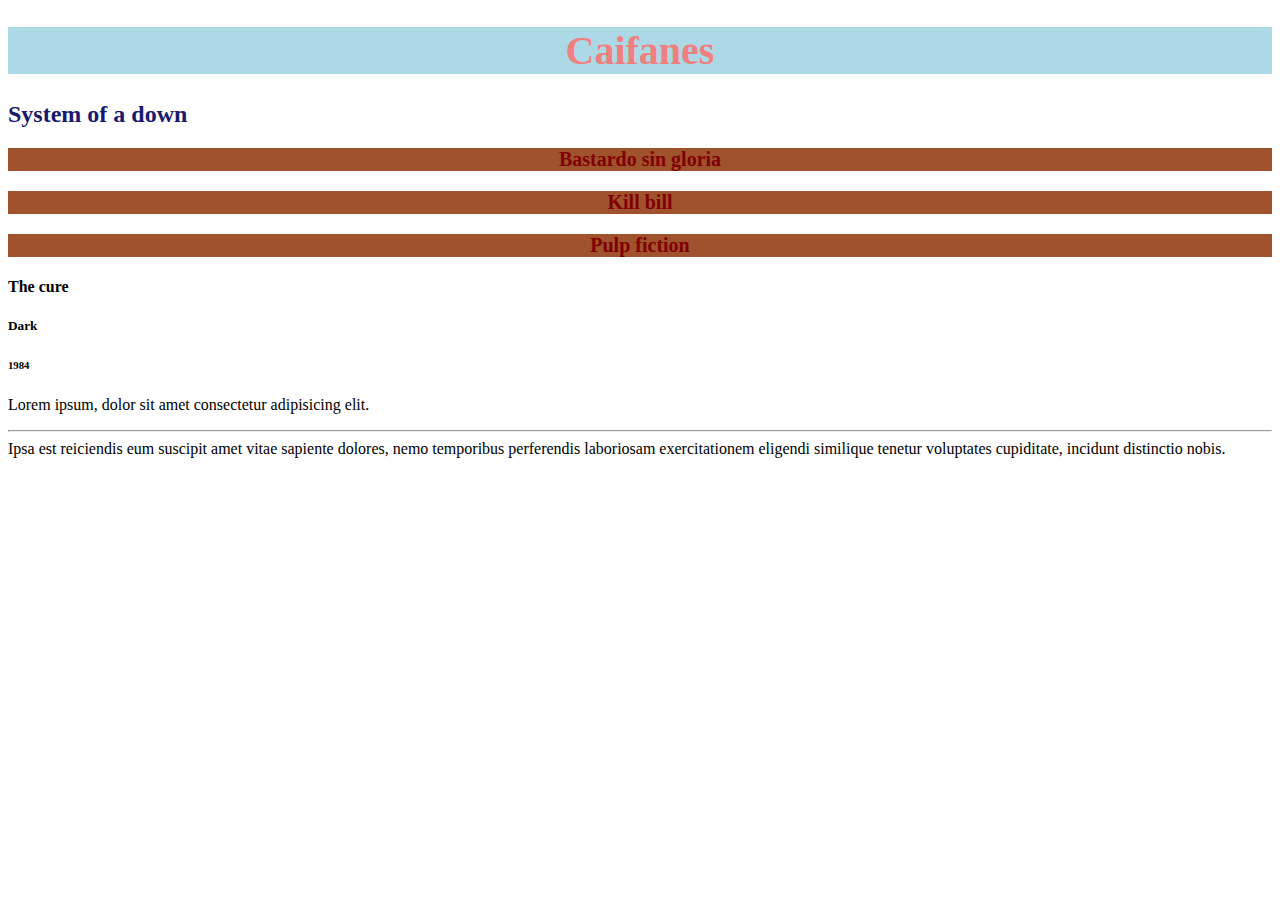
==== index.html @ 04a10c89 "CSS" ====
<!DOCTYPE html>
<html lang="en">
  <head>
    <meta charset="UTF-8" />

    <link rel="stylesheet" href="style.css" type="text/css" />
  
  </head>

  <body>
    <h1>Caifanes</h1>
    <h2>System of a down</h2>
    <h3>Bastardo sin gloria</h3>
    <h3>Kill bill</h3>
    <h3>Pulp fiction</h3>
    <h4>The cure</h4>
    <h5>Dark</h5>
    <h6>1984</h6>

    <p>
      Lorem ipsum, dolor sit amet consectetur adipisicing elit.
      <br />
      <hr />
      Ipsa est reiciendis eum suscipit amet vitae sapiente dolores, nemo
      temporibus perferendis laboriosam exercitationem eligendi similique
      tenetur voluptates cupiditate, incidunt distinctio nobis.
    </p>
  </body>
</html>
---- style.css ----
h1 {
  color: lightcoral;
  font-size: 30pt;
  text-align: center;
  background-color: lightblue;
}
h2 {
  color: midnightblue;
  
}

h3 {
  color: maroon;
  text-align: center;
  background-color:sienna;
  font-size:20px;
}

p {
  color
}
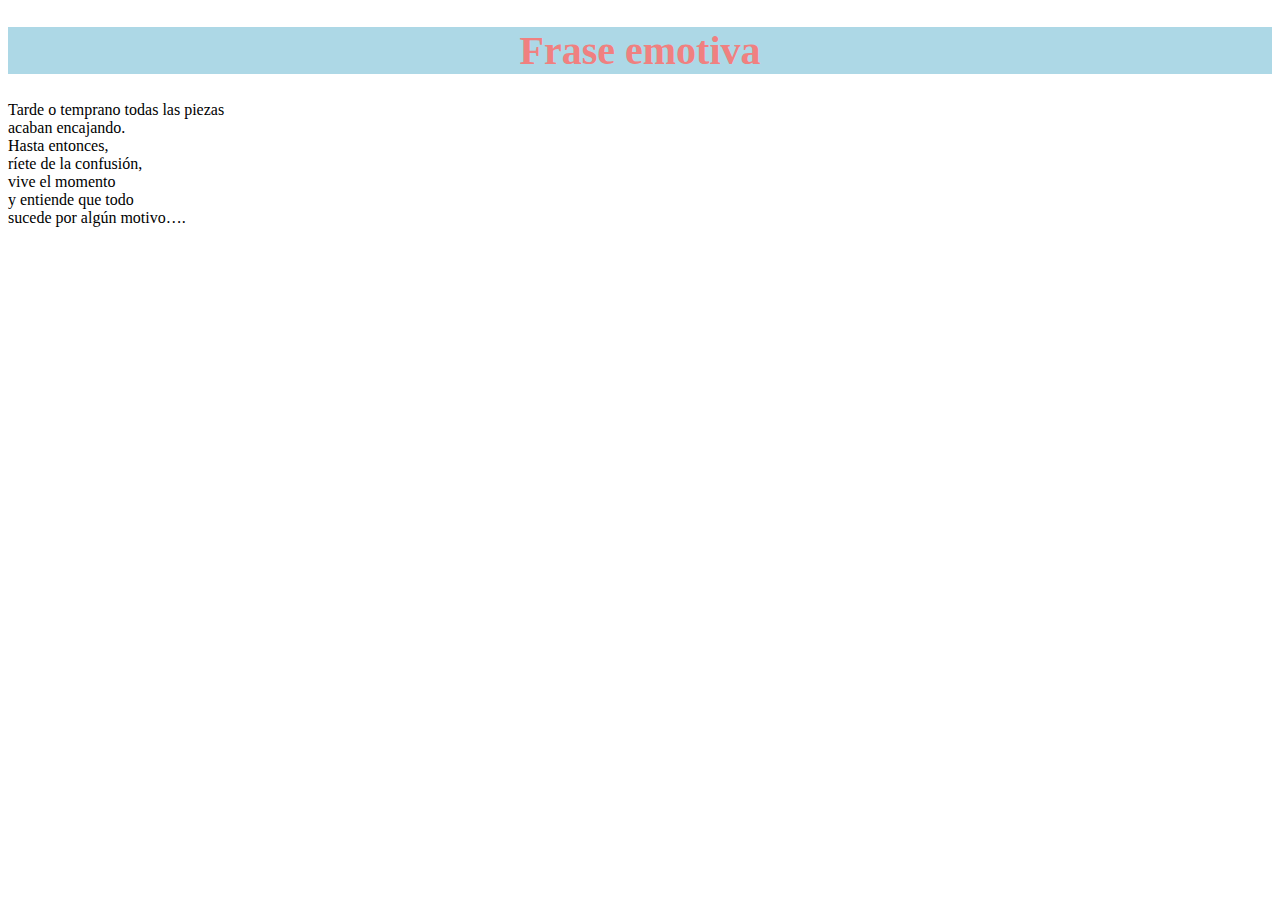
==== commit a36b3055: "arukay1" ====
--- a/index.html
+++ b/index.html
@@ -1,29 +1,23 @@
-<!DOCTYPE html>
-<html lang="en">
-  <head>
-    <meta charset="UTF-8" />
-
-    <link rel="stylesheet" href="style.css" type="text/css" />
-  
-  </head>
-
-  <body>
-    <h1>Caifanes</h1>
-    <h2>System of a down</h2>
-    <h3>Bastardo sin gloria</h3>
-    <h3>Kill bill</h3>
-    <h3>Pulp fiction</h3>
-    <h4>The cure</h4>
-    <h5>Dark</h5>
-    <h6>1984</h6>
-
-    <p>
-      Lorem ipsum, dolor sit amet consectetur adipisicing elit.
-      <br />
-      <hr />
-      Ipsa est reiciendis eum suscipit amet vitae sapiente dolores, nemo
-      temporibus perferendis laboriosam exercitationem eligendi similique
-      tenetur voluptates cupiditate, incidunt distinctio nobis.
-    </p>
-  </body>
-</html>
+<!DOCTYPE html>
+<html lang="en">
+  <head>
+    <meta charset="UTF-8" />
+
+    <link rel="stylesheet" href="style.css" type="text/css" />
+  </head>
+
+  <body>
+    <h1>Frase emotiva</h1>
+
+    <p>
+      Tarde o temprano todas las piezas <br />
+
+      acaban encajando. <br />
+      Hasta entonces, <br />
+      ríete de la confusión, <br />
+      vive el momento <br />
+      y entiende que todo <br />
+      sucede por algún motivo….
+    </p>
+  </body>
+</html>
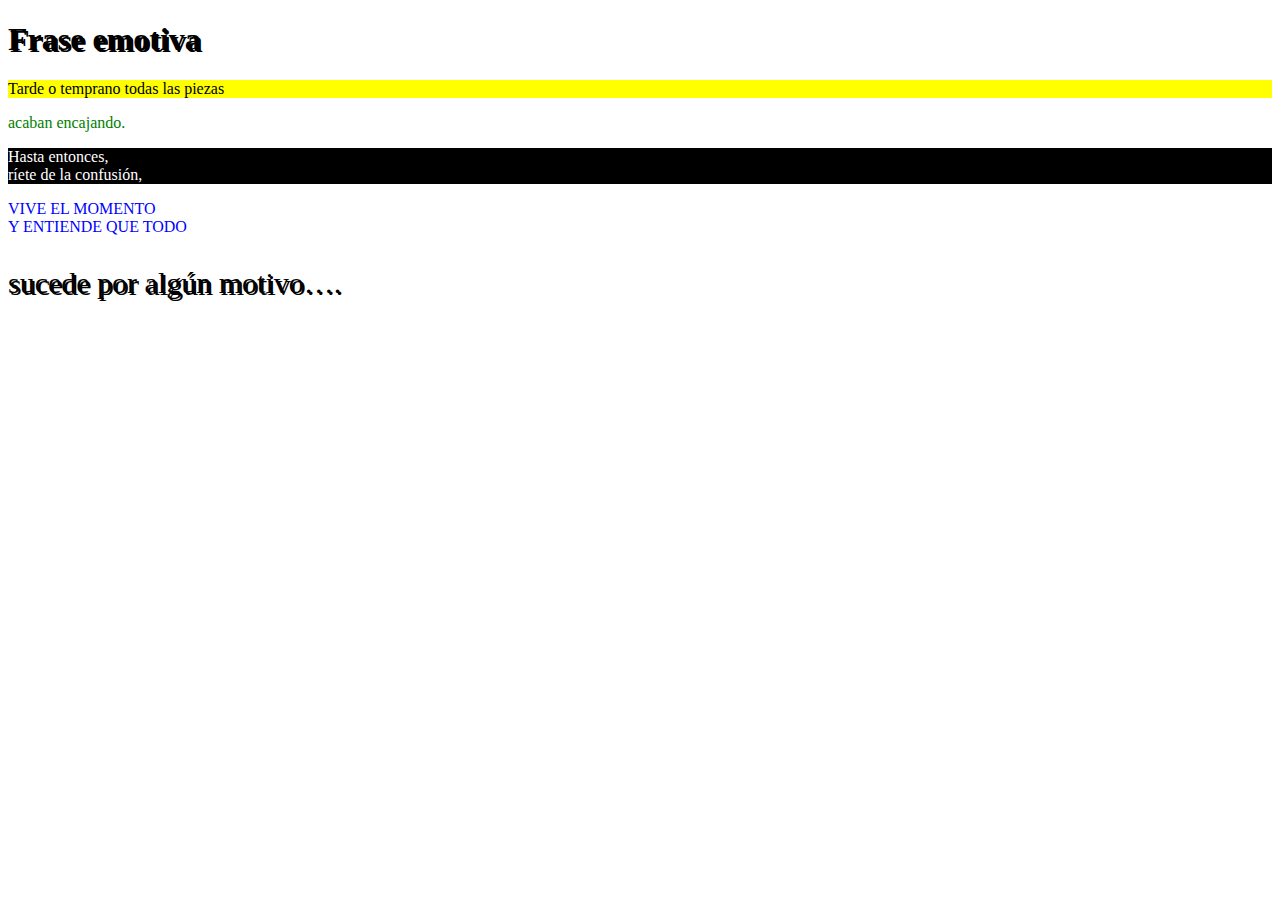
==== commit 0789a77d: "ejercicio 4 sesion 2" ====
--- a/index.html
+++ b/index.html
@@ -9,14 +9,22 @@
   <body>
     <h1>Frase emotiva</h1>
 
-    <p>
-      Tarde o temprano todas las piezas <br />
+    <p id="bgamarillo">
+      Tarde o temprano todas las piezas
+    </p>
+    <p id="colorverde">
+      acaban encajando.
+    </p>
+    <p id="bgnegro">
+      Hasta entonces, <br />
+      ríete de la confusión,
+    </p>
+    <p id="colorazul">
+      VIVE EL MOMENTO <br />
+      Y ENTIENDE QUE TODO
+    </p>
 
-      acaban encajando. <br />
-      Hasta entonces, <br />
-      ríete de la confusión, <br />
-      vive el momento <br />
-      y entiende que todo <br />
+    <p id="shadow">
       sucede por algún motivo….
     </p>
   </body>
--- a/style.css
+++ b/style.css
@@ -1,21 +1,25 @@
 h1 {
-  color: lightcoral;
-  font-size: 30pt;
-  text-align: center;
-  background-color: lightblue;
-}
-h2 {
-  color: midnightblue;
-  
+  text-shadow: black 2px 2px;
 }
 
-h3 {
-  color: maroon;
-  text-align: center;
-  background-color:sienna;
-  font-size:20px;
+#bgamarillo {
+  background-color: yellow;
 }
 
-p {
-  color
-}+#colorverde {
+  color: green;
+}
+
+#bgnegro {
+  background-color: black;
+  color: white;
+}
+
+#colorazul {
+  color: blue;
+}
+
+#shadow {
+  text-shadow: black 2px 2px;
+  font-size: 30px;
+}
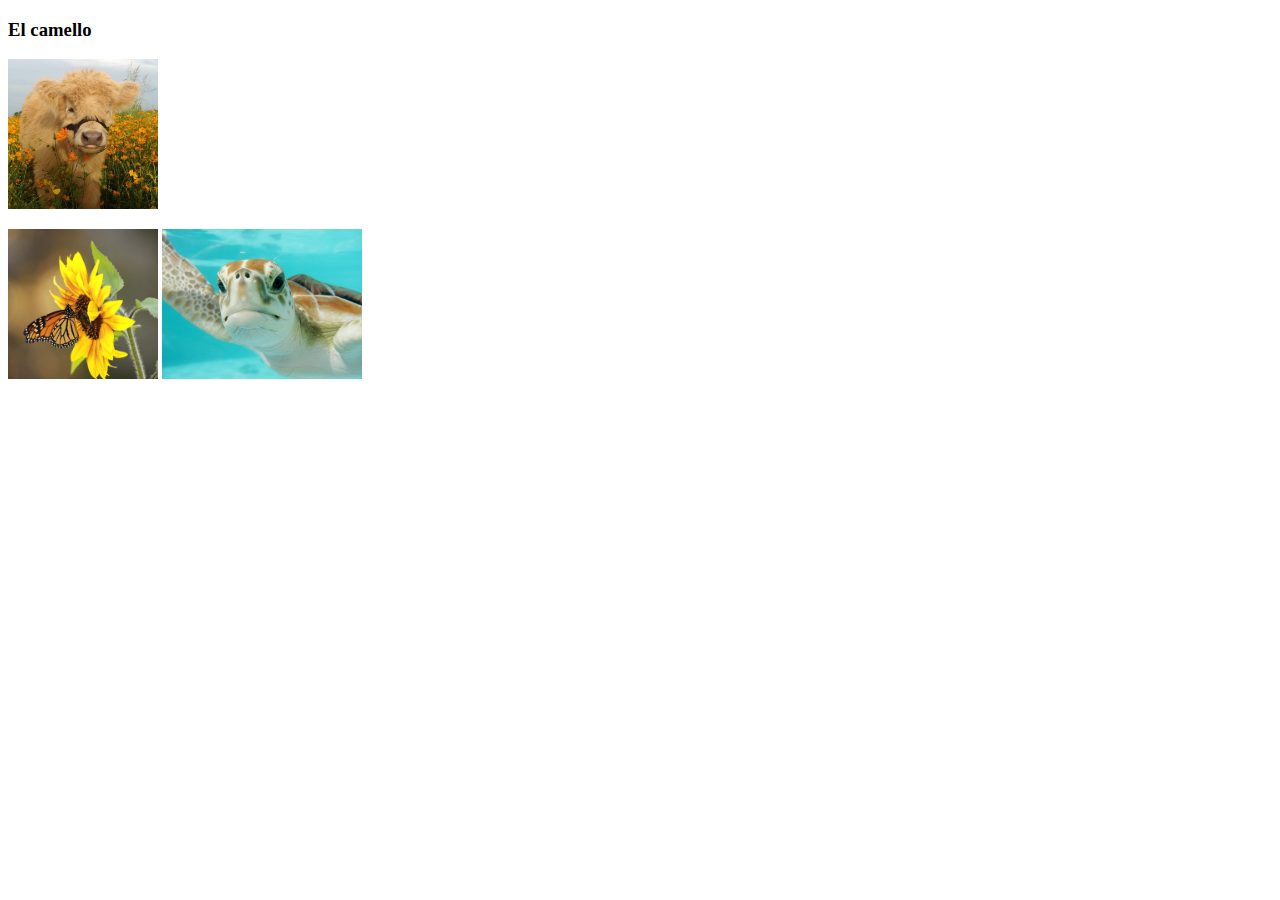
==== commit 858f94f7: "Tarea3" ====
--- a/index.html
+++ b/index.html
@@ -7,25 +7,18 @@
   </head>
 
   <body>
-    <h1>Frase emotiva</h1>
+    <p id="p1">
+    <h3 id="titulo1">El camello</h3>
+    <img
+      id="Vacahermosa"
+      src="imagenes/vaqca hermosa.jpg"
+      width="150"
+      height="150"
+    />
+  </p>
 
-    <p id="bgamarillo">
-      Tarde o temprano todas las piezas
-    </p>
-    <p id="colorverde">
-      acaban encajando.
-    </p>
-    <p id="bgnegro">
-      Hasta entonces, <br />
-      ríete de la confusión,
-    </p>
-    <p id="colorazul">
-      VIVE EL MOMENTO <br />
-      Y ENTIENDE QUE TODO
-    </p>
+    <img id="Mariposa" src="imagenes/mariponcia.jpg" widht="150" height="150" />
 
-    <p id="shadow">
-      sucede por algún motivo….
-    </p>
+    <img id="TortugaD" src="imagenes/ediego.jpg" widht="150" height="150" />
   </body>
 </html>
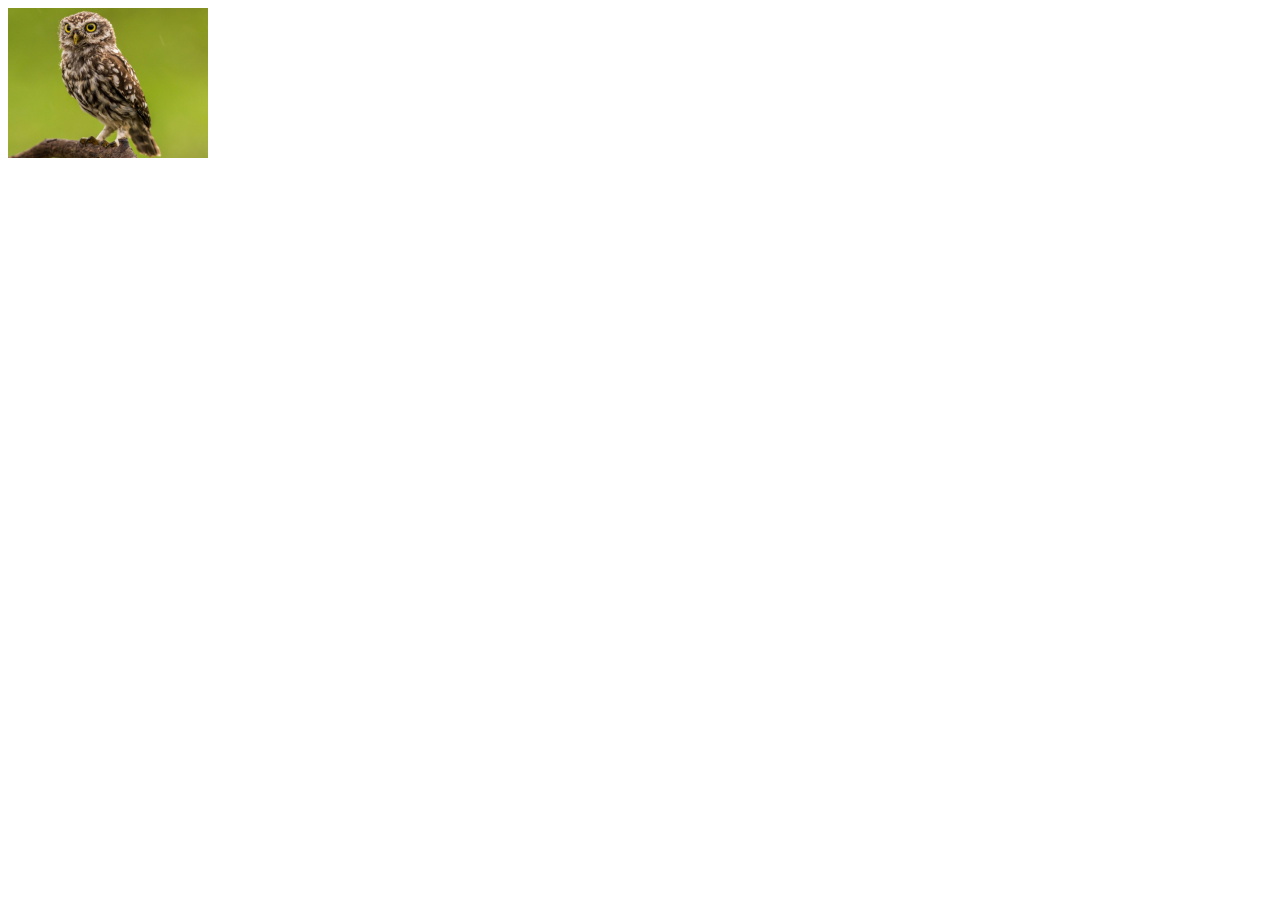
==== commit bb54c437: "reto" ====
--- a/index.html
+++ b/index.html
@@ -2,23 +2,9 @@
 <html lang="en">
   <head>
     <meta charset="UTF-8" />
-
+    <title>Galeria de imagenes</title>
     <link rel="stylesheet" href="style.css" type="text/css" />
   </head>
+</html>
 
-  <body>
-    <p id="p1">
-    <h3 id="titulo1">El camello</h3>
-    <img
-      id="Vacahermosa"
-      src="imagenes/vaqca hermosa.jpg"
-      width="150"
-      height="150"
-    />
-  </p>
-
-    <img id="Mariposa" src="imagenes/mariponcia.jpg" widht="150" height="150" />
-
-    <img id="TortugaD" src="imagenes/ediego.jpg" widht="150" height="150" />
-  </body>
-</html>
+<img id="Buho" src="imagenes/buho.jpg" width="200" height="150" />
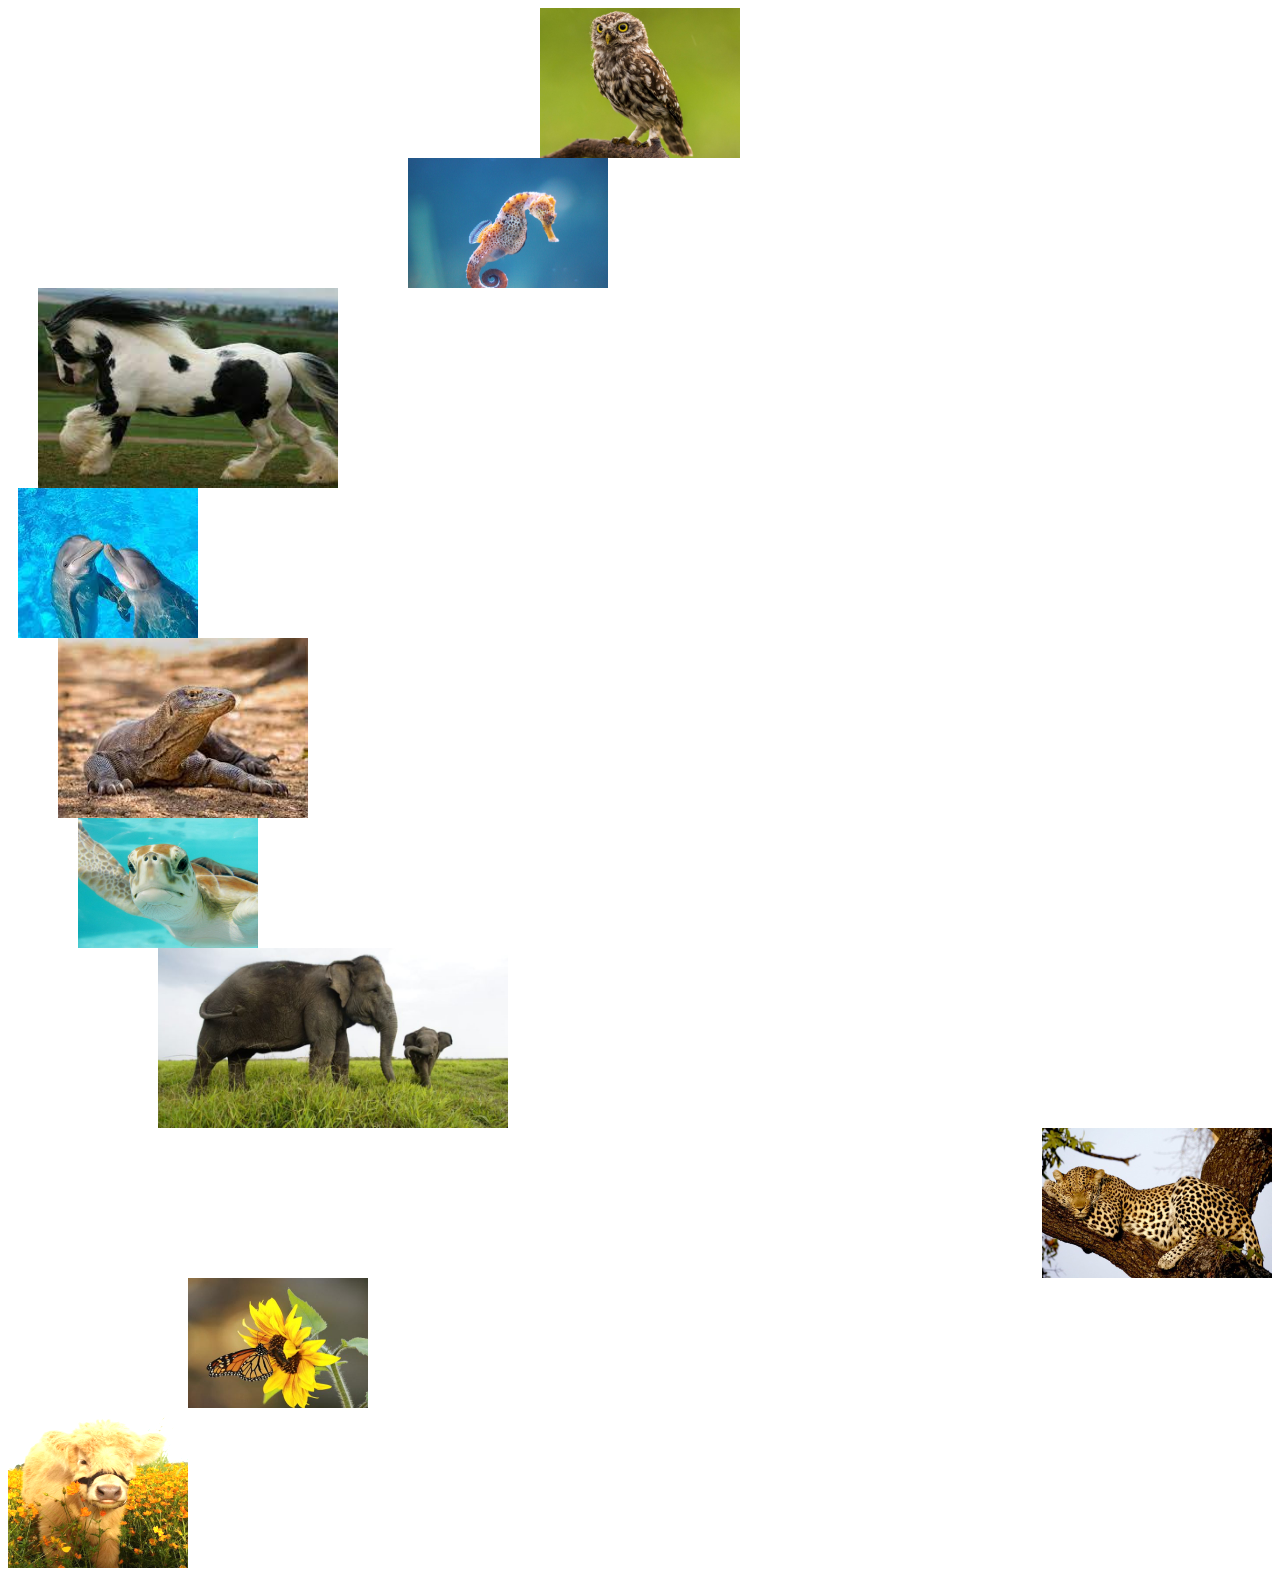
==== commit 6e0f8dab: "tarea4" ====
--- a/index.html
+++ b/index.html
@@ -8,3 +8,21 @@
 </html>
 
 <img id="Buho" src="imagenes/buho.jpg" width="200" height="150" />
+
+<img id="Caballitodemar" src="imagenes/caballitodemar.jpg" width="200" height="130"/>
+
+<img id="Caballo" src="imagenes/caballo.jpg" width="300" height="200"/>
+
+<img id="Delfin" src="imagenes/delfin.jpg" width="180" height="150" />
+
+<img id="Dragon" src="imagenes/dragon.jpg" width="250" height="180" />
+
+<img id="Tortuga" src="imagenes/ediego.jpg" width="180" height="130" />
+
+<img id="Elefante" src="imagenes/elefante.jpg" width="350" height="180" />
+
+<img id="Leopardo" src="imagenes/leopardo.jpg" width="230" height="150" />
+
+<img id="Mariposa" src="imagenes/mariponcia.jpg" width="180" height="130" />
+
+<img id="Vaca" src="imagenes/vaqca hermosa.jpg" width="180" height="160" />--- a/style.css
+++ b/style.css
@@ -0,0 +1,50 @@
+#Buho {
+  display: block;
+  margin-left: auto;
+  margin-right: auto;
+}
+
+#Caballitodemar {
+  display: block;
+  margin-left: 400px;
+}
+
+#Caballo {
+  display: block;
+  margin-left: 30px;
+}
+
+#Delfin {
+  display: block;
+  margin-left: 10px;
+}
+
+#Dragon {
+  display: block;
+  margin-left: 50px;
+}
+#Tortuga {
+  display: block;
+  margin-left: 70px;
+}
+
+#Elefante {
+  display: block;
+  margin-left: 150px;
+}
+
+#Leopardo {
+  display: block;
+  margin-left: auto;
+}
+
+#Mariposa {
+  display: block;
+  margin-left: 180px;
+}
+
+#Vaca{
+  display: block;
+  margin-right: auto;
+  filter: brightness(150%);
+}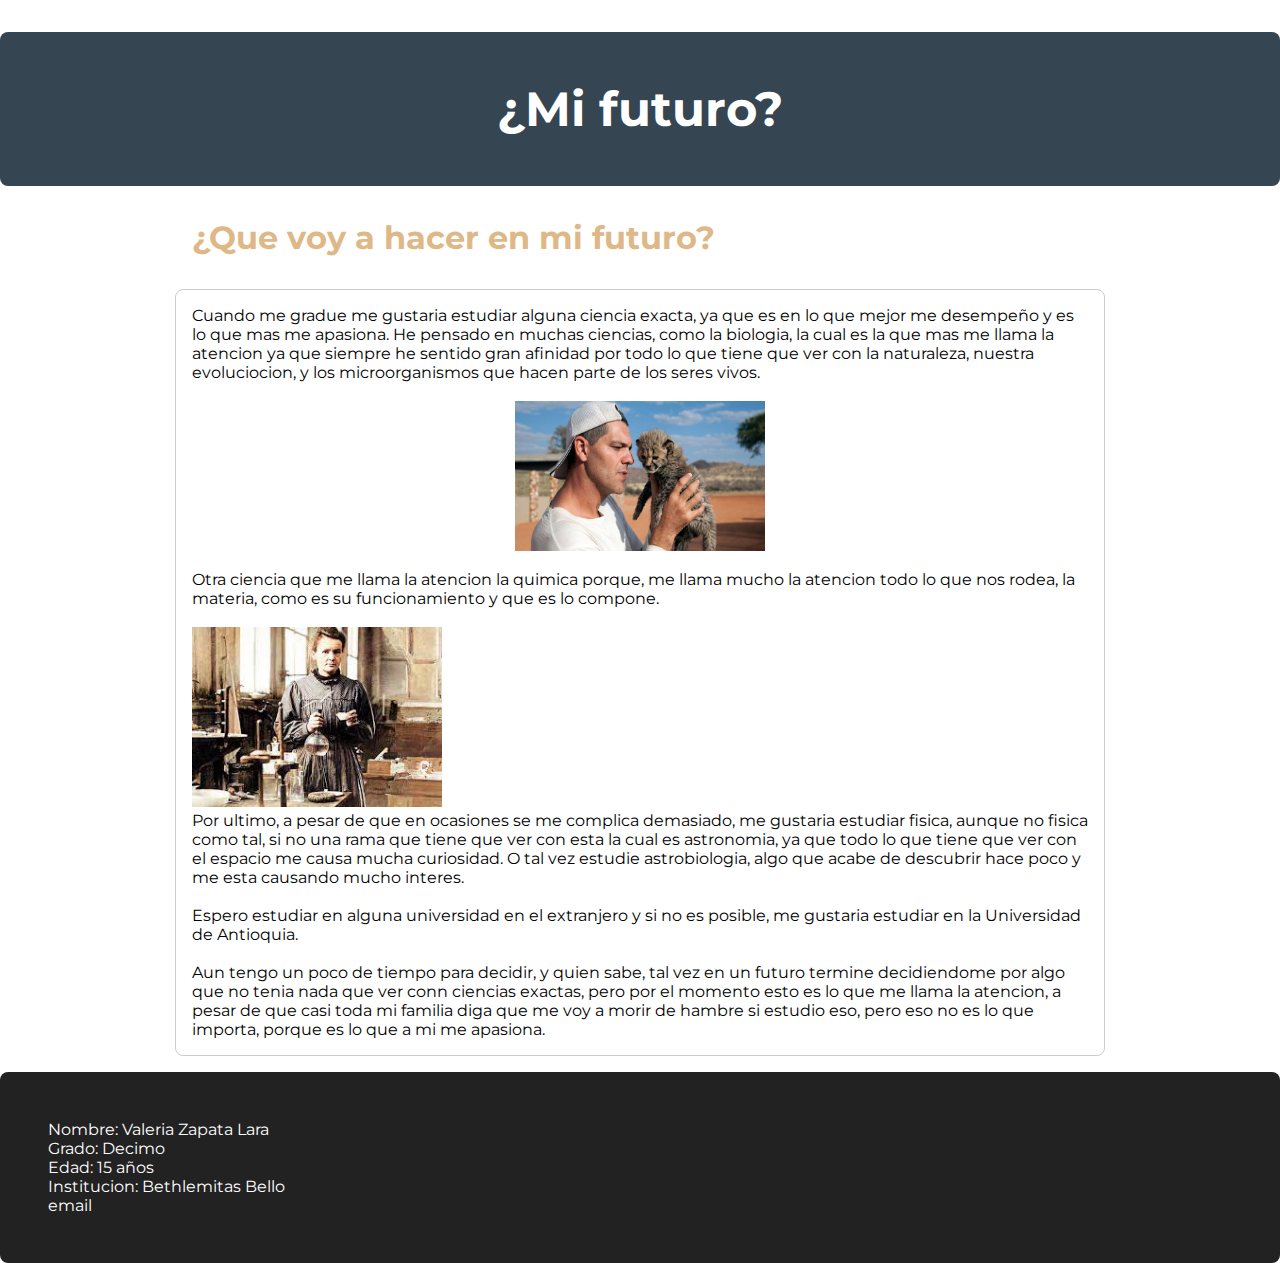
==== commit 243dc6b9: "Acumulativa" ====
--- a/index.html
+++ b/index.html
@@ -1,28 +1,77 @@
 <!DOCTYPE html>
-<html lang="en">
+<html>
   <head>
-    <meta charset="UTF-8" />
-    <title>Galeria de imagenes</title>
-    <link rel="stylesheet" href="style.css" type="text/css" />
+    <meta charset="utf-8" />
+    <link rel="preconnect" href="https://fonts.googleapis.com" />
+    <link rel="preconnect" href="https://fonts.gstatic.com" crossorigin />
+    <link
+      href="https://fonts.googleapis.com/css2?family=Montserrat:wght@400;700&display=swap"
+      rel="stylesheet"
+    />
+    <link rel="stylesheet" href="style.css" />
+    <title>Evaluación acumulativa</title>
   </head>
+
+  <header>
+    <h1>¿Mi futuro?</h1>
+  </header>
+  <body>
+    <h3>¿Que voy a hacer en mi futuro?</h3>
+    <p>
+      Cuando me gradue me gustaria estudiar alguna ciencia exacta, ya que es en
+      lo que mejor me desempeño y es lo que mas me apasiona. He pensado en
+      muchas ciencias, como la biologia, la cual es la que mas me llama la
+      atencion ya que siempre he sentido gran afinidad por todo lo que tiene que
+      ver con la naturaleza, nuestra evoluciocion, y los microorganismos que
+      hacen parte de los seres vivos.
+      <br /><br />
+      <img
+        id="Wildfrank"
+        src="imagenes/wild frank.jpg"
+        width="250"
+        height="150"
+        <br
+      /><br />
+      Otra ciencia que me llama la atencion la quimica porque, me llama mucho la
+      atencion todo lo que nos rodea, la materia, como es su funcionamiento y
+      que es lo compone.
+      <br /><br />
+      <img
+        id="Maire"
+        src="imagenes/mariwe.jpg"
+        width="250"
+        height="180"
+        <br
+      /><br />
+      Por ultimo, a pesar de que en ocasiones se me complica demasiado, me
+      gustaria estudiar fisica, aunque no fisica como tal, si no una rama que
+      tiene que ver con esta la cual es astronomia, ya que todo lo que tiene que
+      ver con el espacio me causa mucha curiosidad. O tal vez estudie
+      astrobiologia, algo que acabe de descubrir hace poco y me esta causando
+      mucho interes.
+      <br /><br />
+      Espero estudiar en alguna universidad en el extranjero y si no es posible,
+      me gustaria estudiar en la Universidad de Antioquia.
+      <br /><br />
+      Aun tengo un poco de tiempo para decidir, y quien sabe, tal vez en un
+      futuro termine decidiendome por algo que no tenia nada que ver conn
+      ciencias exactas, pero por el momento esto es lo que me llama la atencion,
+      a pesar de que casi toda mi familia diga que me voy a morir de hambre si
+      estudio eso, pero eso no es lo que importa, porque es lo que a mi me
+      apasiona.
+    </p>
+  </body>
+
+  <footer>
+    Nombre: Valeria Zapata Lara
+    <br />
+    Grado: Decimo
+    <br />
+    Edad: 15 años
+    <br />
+    Institucion: Bethlemitas Bello
+
+    <br />
+    <a href="valeriazapatalara@gmail.com">email</a>
+  </footer>
 </html>
-
-<img id="Buho" src="imagenes/buho.jpg" width="200" height="150" />
-
-<img id="Caballitodemar" src="imagenes/caballitodemar.jpg" width="200" height="130"/>
-
-<img id="Caballo" src="imagenes/caballo.jpg" width="300" height="200"/>
-
-<img id="Delfin" src="imagenes/delfin.jpg" width="180" height="150" />
-
-<img id="Dragon" src="imagenes/dragon.jpg" width="250" height="180" />
-
-<img id="Tortuga" src="imagenes/ediego.jpg" width="180" height="130" />
-
-<img id="Elefante" src="imagenes/elefante.jpg" width="350" height="180" />
-
-<img id="Leopardo" src="imagenes/leopardo.jpg" width="230" height="150" />
-
-<img id="Mariposa" src="imagenes/mariponcia.jpg" width="180" height="130" />
-
-<img id="Vaca" src="imagenes/vaqca hermosa.jpg" width="180" height="160" />--- a/style.css
+++ b/style.css
@@ -1,50 +1,100 @@
-#Buho {
-  display: block;
-  margin-left: auto;
-  margin-right: auto;
-}
-
-#Caballitodemar {
-  display: block;
-  margin-left: 400px;
-}
-
-#Caballo {
-  display: block;
-  margin-left: 30px;
-}
-
-#Delfin {
-  display: block;
-  margin-left: 10px;
-}
-
-#Dragon {
-  display: block;
-  margin-left: 50px;
-}
-#Tortuga {
-  display: block;
-  margin-left: 70px;
-}
-
-#Elefante {
-  display: block;
-  margin-left: 150px;
-}
-
-#Leopardo {
-  display: block;
-  margin-left: auto;
-}
-
-#Mariposa {
-  display: block;
-  margin-left: 180px;
-}
-
-#Vaca{
-  display: block;
-  margin-right: auto;
-  filter: brightness(150%);
-}+html {
+  font-family: "Montserrat", sans-serif;
+}
+
+body {
+  margin: 0;
+  background-color: #ffffff;
+}
+
+header h1 {
+  background-color: #364552;
+  color: white;
+  padding: 3rem 2rem;
+  font-size: 3rem;
+  text-align: center;
+  border-radius: 0.5rem;
+}
+
+h2 {
+  font-size: 2.5rem;
+  width: 70%;
+  margin-left: auto;
+  margin-right: auto;
+}
+
+h3 {
+  font-size: 2rem;
+  width: 70%;
+  margin-left: auto;
+  margin-right: auto;
+  color: burlywood;
+}
+
+h4 {
+  font-size: 1.5rem;
+  width: 70%;
+  margin-left: auto;
+  margin-right: auto;
+}
+
+h5 {
+  font-size: 1rem;
+  width: 70%;
+  margin-left: auto;
+  margin-right: auto;
+}
+
+body p {
+  transition: all 0.3s ease;
+  background-color: #fff;
+  margin: 1rem 0;
+  border-radius: 0.5rem;
+  padding: 1rem 1rem;
+  cursor: pointer;
+  border: 1px solid #ccc;
+  width: 70%;
+  margin-left: auto;
+  margin-right: auto;
+}
+
+body p:hover {
+  box-shadow: 0 0.1rem 0.4rem rgba(0, 0, 0, 0.3);
+}
+
+footer {
+  background-color: #222;
+  padding: 3rem;
+  color: white;
+  border-radius: 0.5rem;
+}
+
+footer p {
+  margin: 0;
+}
+
+footer a {
+  transition: color 0.3s ease;
+  color: white;
+  text-decoration: none;
+}
+
+footer a:hover {
+  color: cornflowerblue;
+}
+
+/* Go from zero to full opacity */
+@keyframes fadeEffect {
+  from {
+    opacity: 0;
+  }
+  to {
+    opacity: 1;
+  }
+}
+
+#Wildfrank {
+  display: block;
+  margin-left: auto;
+  margin-right: auto;
+}
